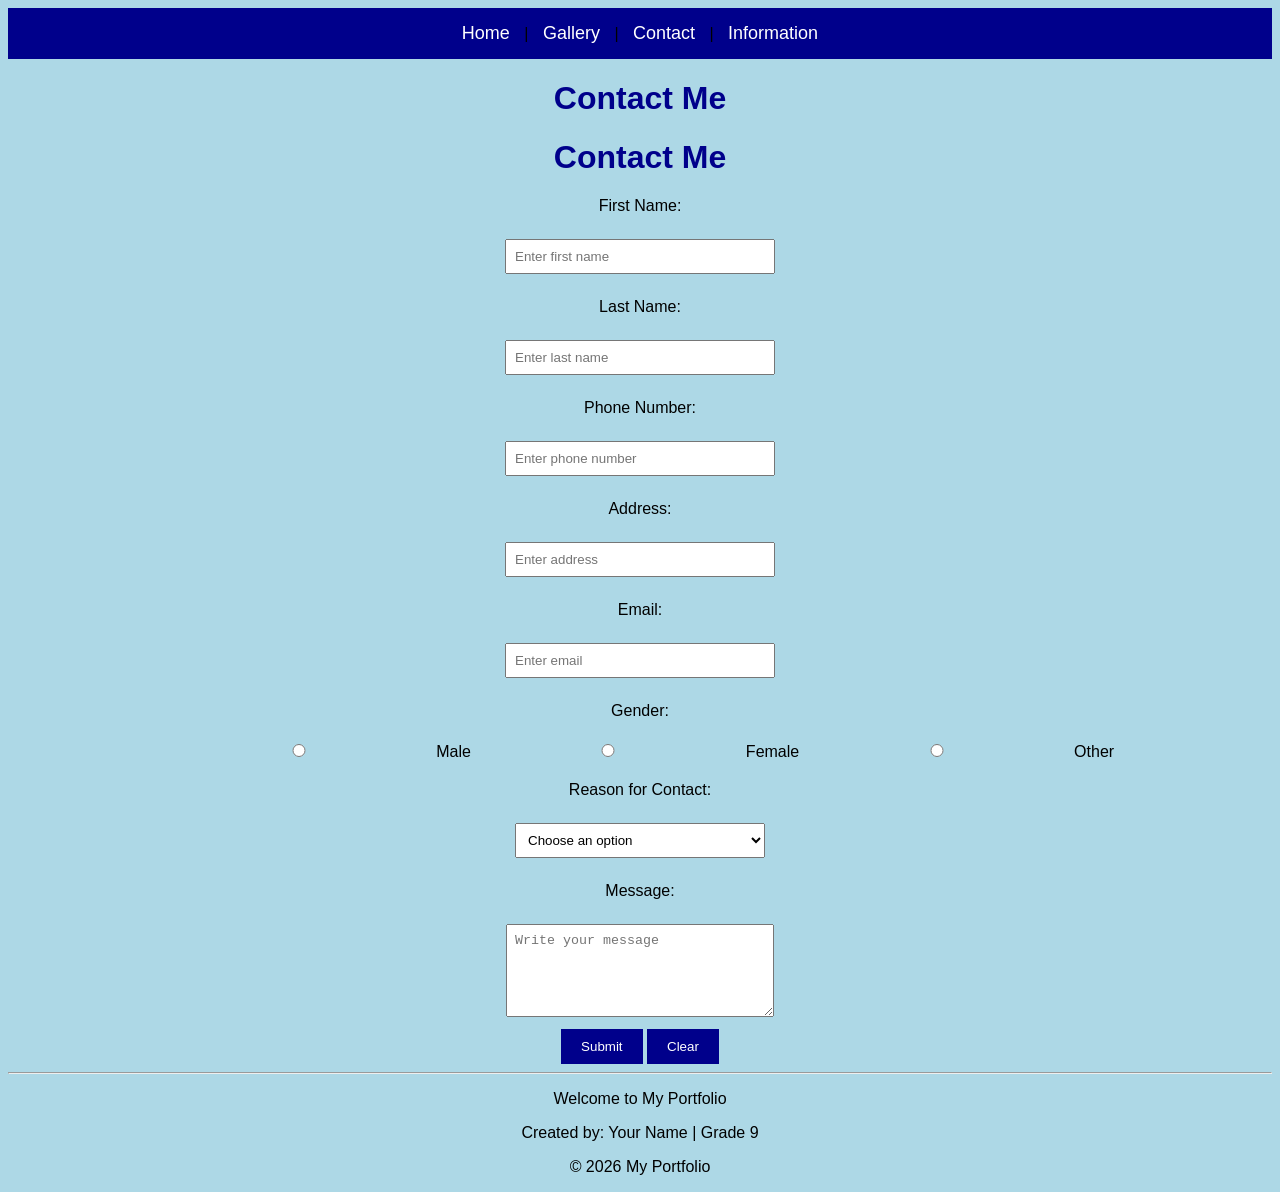
==== contact.html @ 22c9d527 "Add files via upload" ====
<!DOCTYPE html>
<html>
<head>
    <title>Contact Me</title>
    <style>
        body {
            background-color: lightblue;
            font-family: Arial;
            text-align: center;
        }

        h1 {
            color: darkblue;
        }

        input, textarea, select {
            padding: 8px;
            margin: 8px;
            width: 250px;
        }

        button {
            background-color: darkblue;
            color: white;
            padding: 10px 20px;
            border: none;
        }
    </style>
<style>
    nav {
        background-color: darkblue;
        padding: 15px;
        text-align: center;
    }

    nav a {
        color: white;
        text-decoration: none;
        margin: 10px;
        font-size: 18px;
    }

    nav a:hover {
        color: yellow;
    }
</style>

</head>
<body>
<body>

    <nav>
        <a href="index.html">Home</a> |
        <a href="gallery.html">Gallery</a> |
        <a href="contact.html">Contact</a> |
        <a href="information.html">Information</a>
    </nav>

    <h1>Contact Me</h1>


    <h1>Contact Me</h1>

    <form>
        <p>First Name:</p>
        <input type="text" placeholder="Enter first name"><br>

        <p>Last Name:</p>
        <input type="text" placeholder="Enter last name"><br>

        <p>Phone Number:</p>
        <input type="tel" placeholder="Enter phone number"><br>

        <p>Address:</p>
        <input type="text" placeholder="Enter address"><br>

        <p>Email:</p>
        <input type="email" placeholder="Enter email"><br>

        <p>Gender:</p>
        <input type="radio" name="gender"> Male
        <input type="radio" name="gender"> Female
        <input type="radio" name="gender"> Other
        <br>

        <p>Reason for Contact:</p>
        <select>
            <option>Choose an option</option>
            <option>Question</option>
            <option>Feedback</option>
            <option>Other</option>
        </select><br>

        <p>Message:</p>
        <textarea rows="5" placeholder="Write your message"></textarea>
        <br>

        <button type="submit">Submit</button>
        <button type="reset">Clear</button>
    </form>
<footer>
    <hr>
    <p>Welcome to My Portfolio</p>
    <p>Created by: Your Name | Grade 9</p>
    <p>&copy; 2026 My Portfolio</p>
</footer>


</body>
</html>
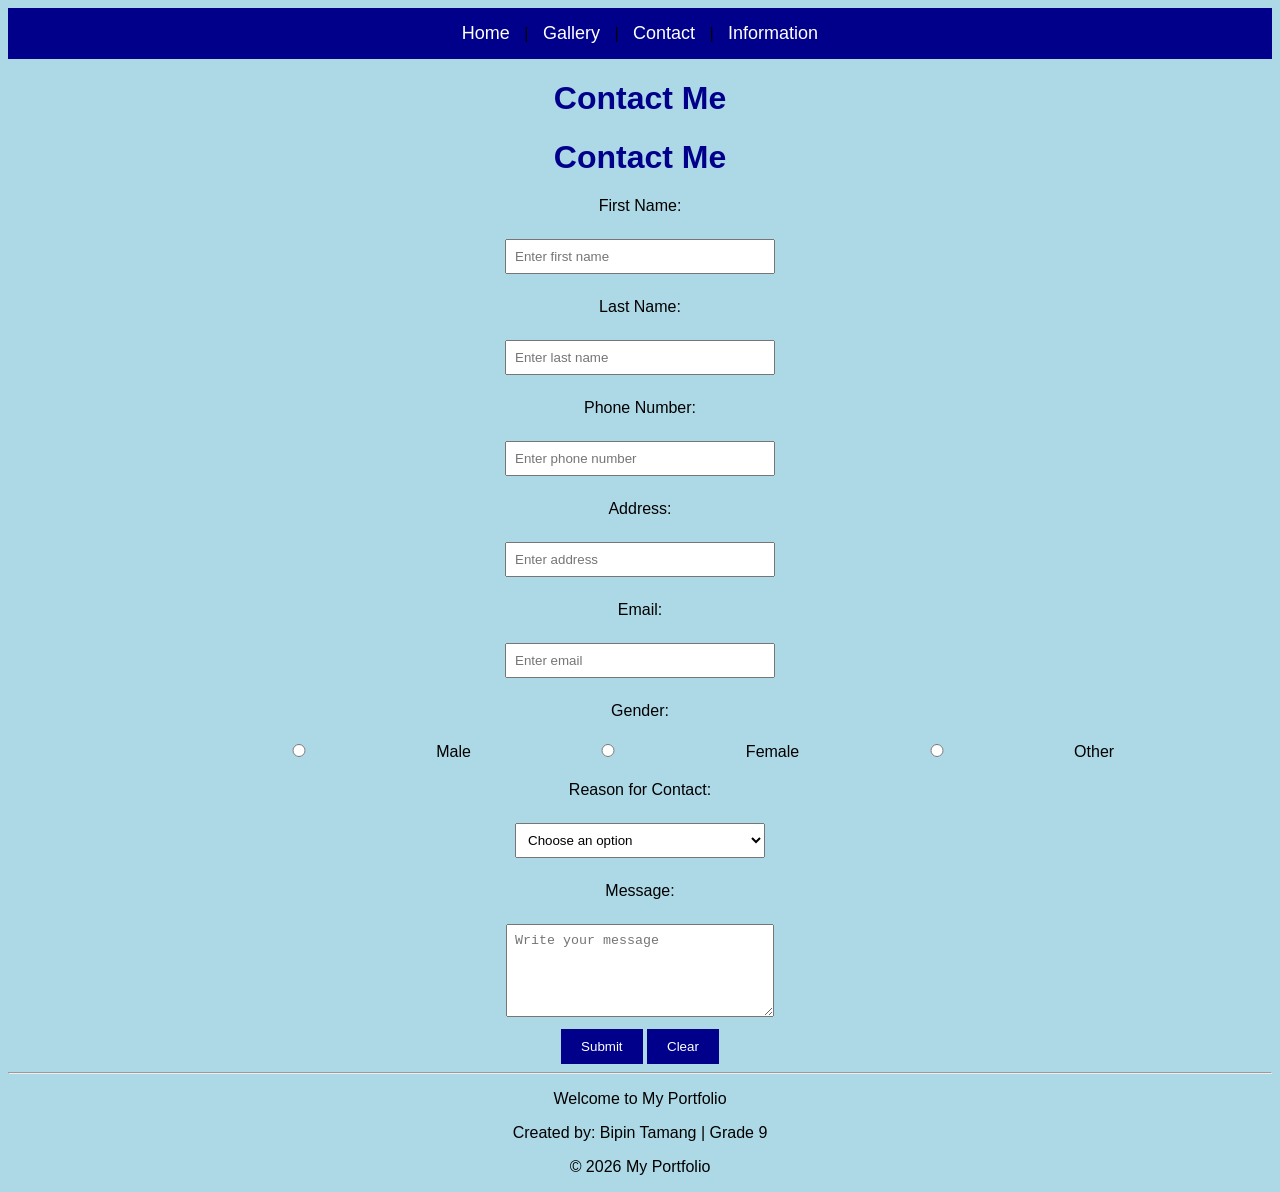
==== commit 2889f7ee: "Update contact.html" ====
--- a/contact.html
+++ b/contact.html
@@ -102,7 +102,7 @@
 <footer>
     <hr>
     <p>Welcome to My Portfolio</p>
-    <p>Created by: Your Name | Grade 9</p>
+    <p>Created by: Bipin Tamang | Grade 9</p>
     <p>&copy; 2026 My Portfolio</p>
 </footer>
 
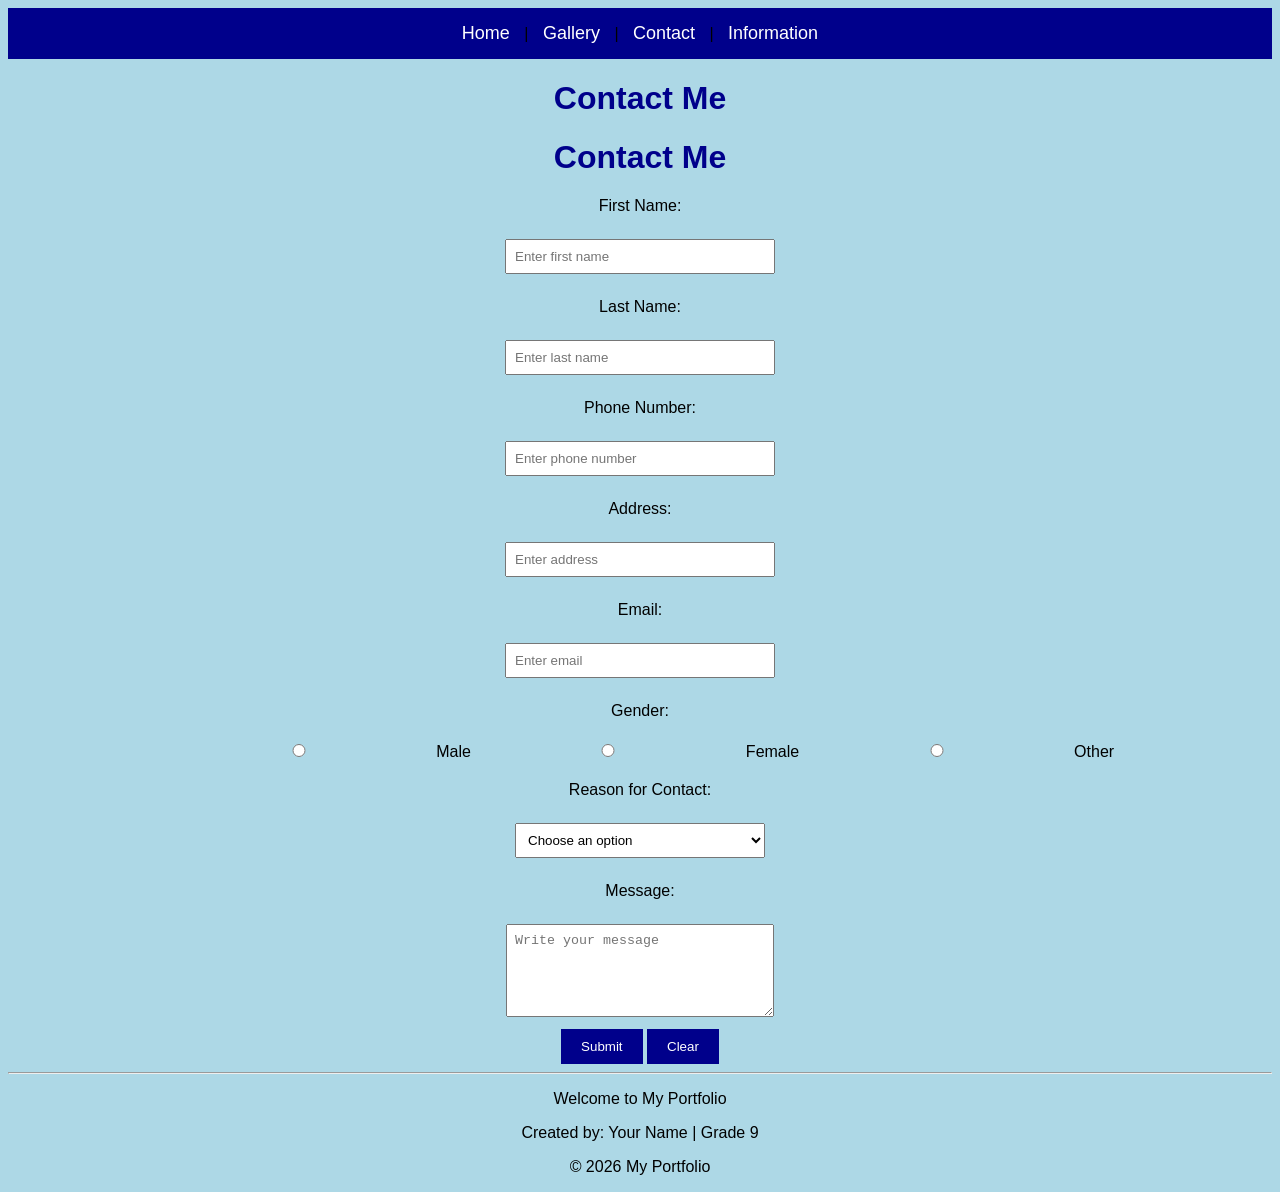
==== commit bc10002c: "Add files via upload" ====
--- a/contact.html
+++ b/contact.html
@@ -102,7 +102,7 @@
 <footer>
     <hr>
     <p>Welcome to My Portfolio</p>
-    <p>Created by: Bipin Tamang | Grade 9</p>
+    <p>Created by: Your Name | Grade 9</p>
     <p>&copy; 2026 My Portfolio</p>
 </footer>
 
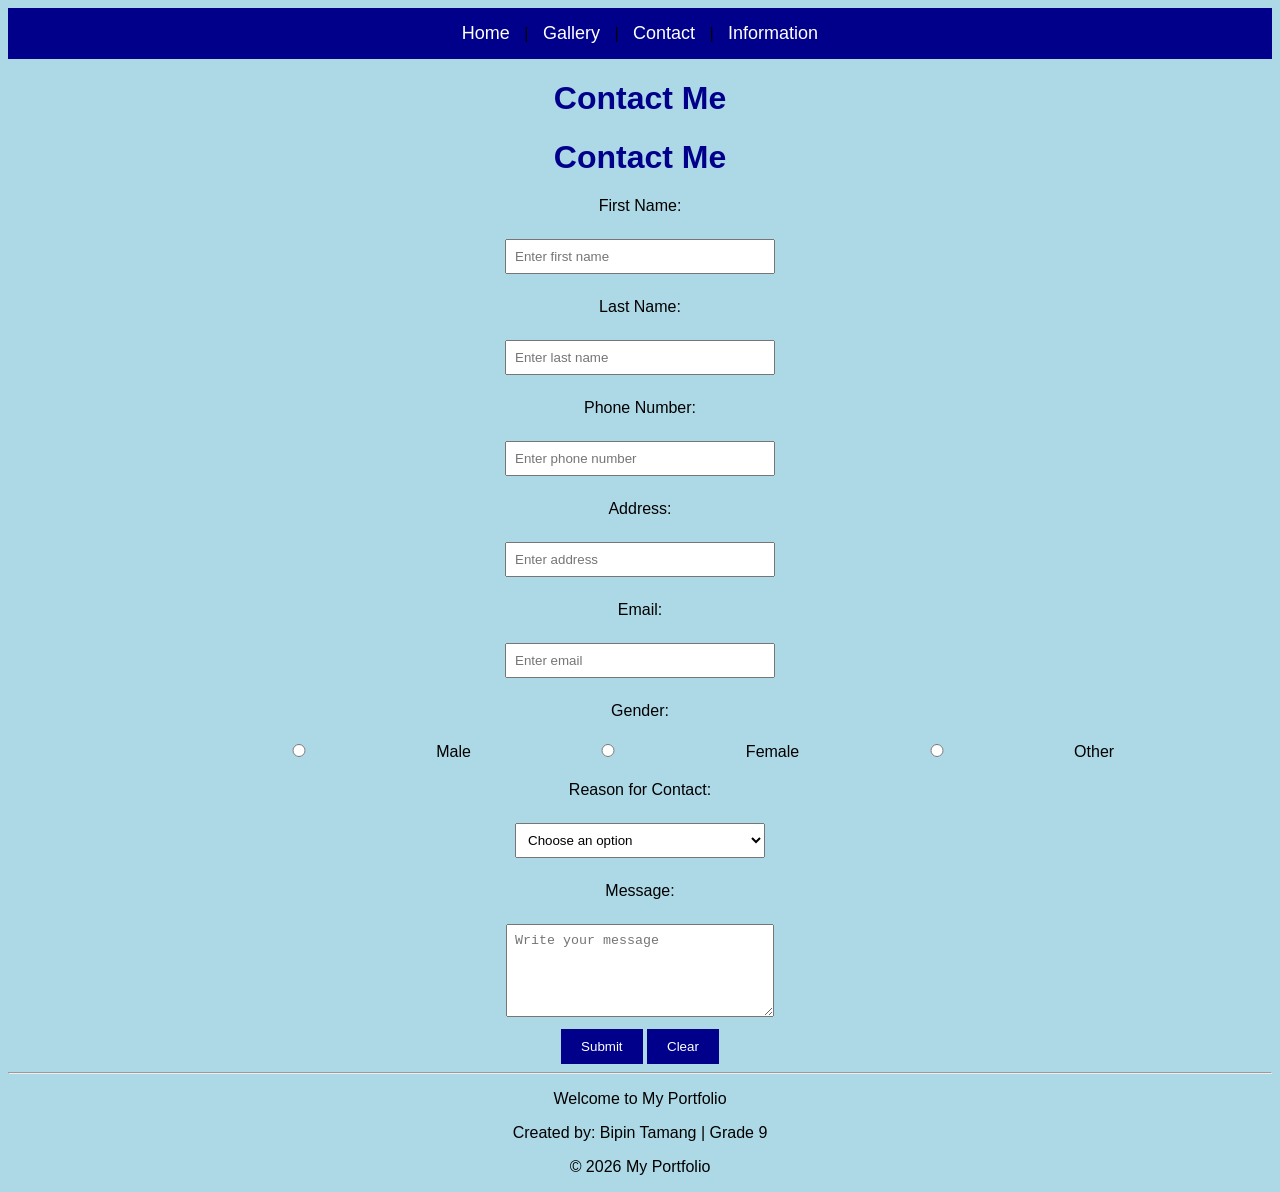
==== commit 4ab15055: "Update contact.html" ====
--- a/contact.html
+++ b/contact.html
@@ -102,7 +102,7 @@
 <footer>
     <hr>
     <p>Welcome to My Portfolio</p>
-    <p>Created by: Your Name | Grade 9</p>
+    <p>Created by: Bipin Tamang | Grade 9</p>
     <p>&copy; 2026 My Portfolio</p>
 </footer>
 
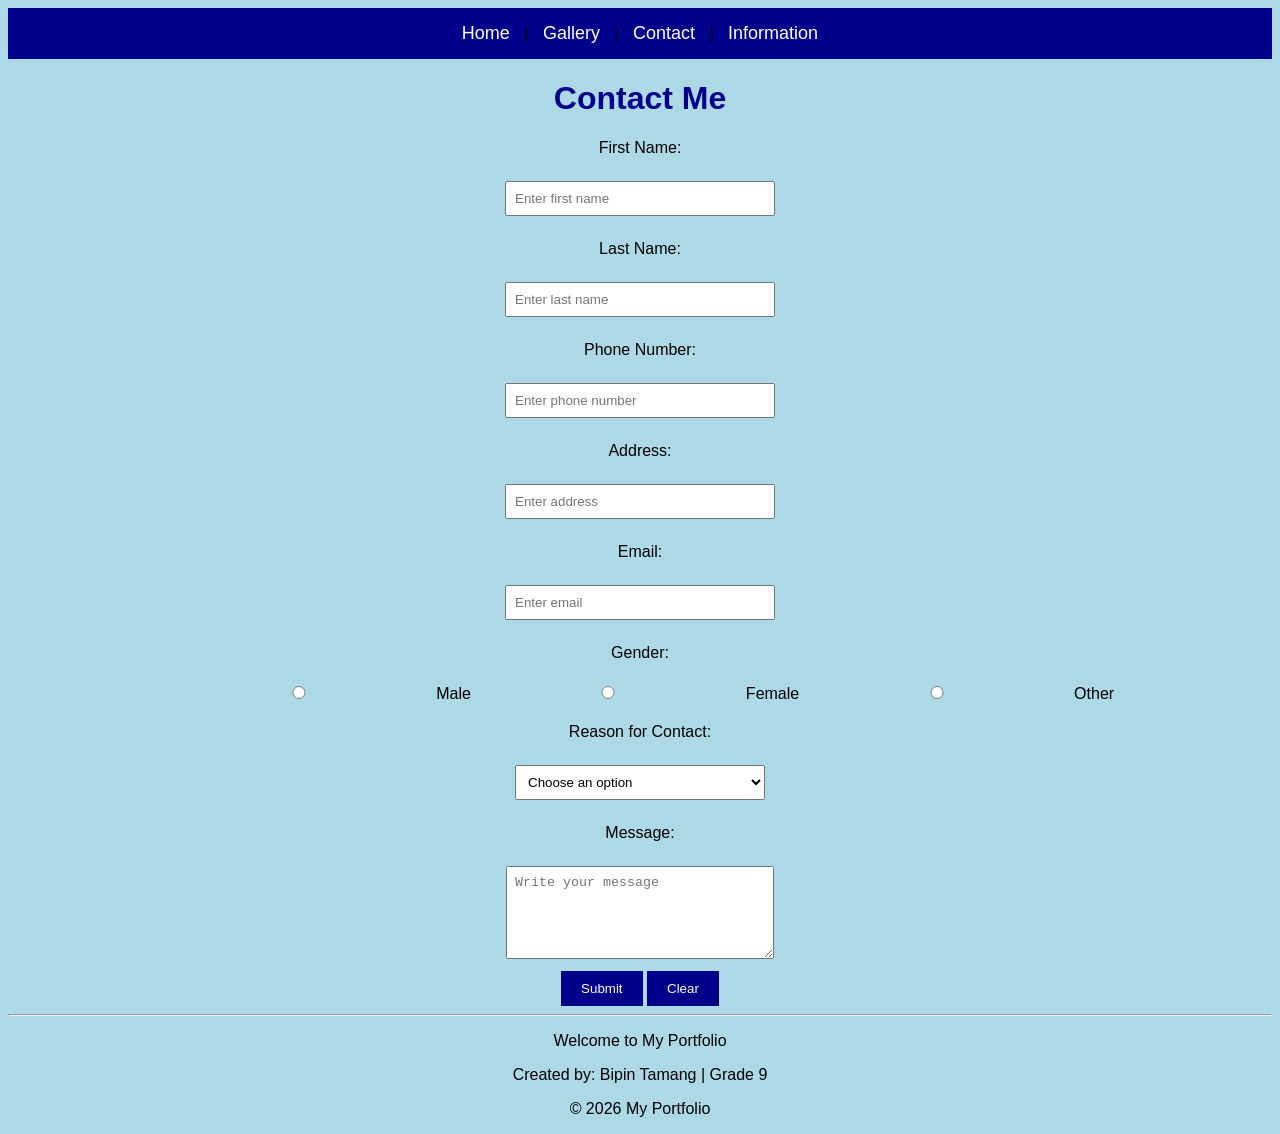
==== commit 96abf74e: "Add files via upload" ====
--- a/contact.html
+++ b/contact.html
@@ -57,7 +57,7 @@
         <a href="information.html">Information</a>
     </nav>
 
-    <h1>Contact Me</h1>
+    
 
 
     <h1>Contact Me</h1>
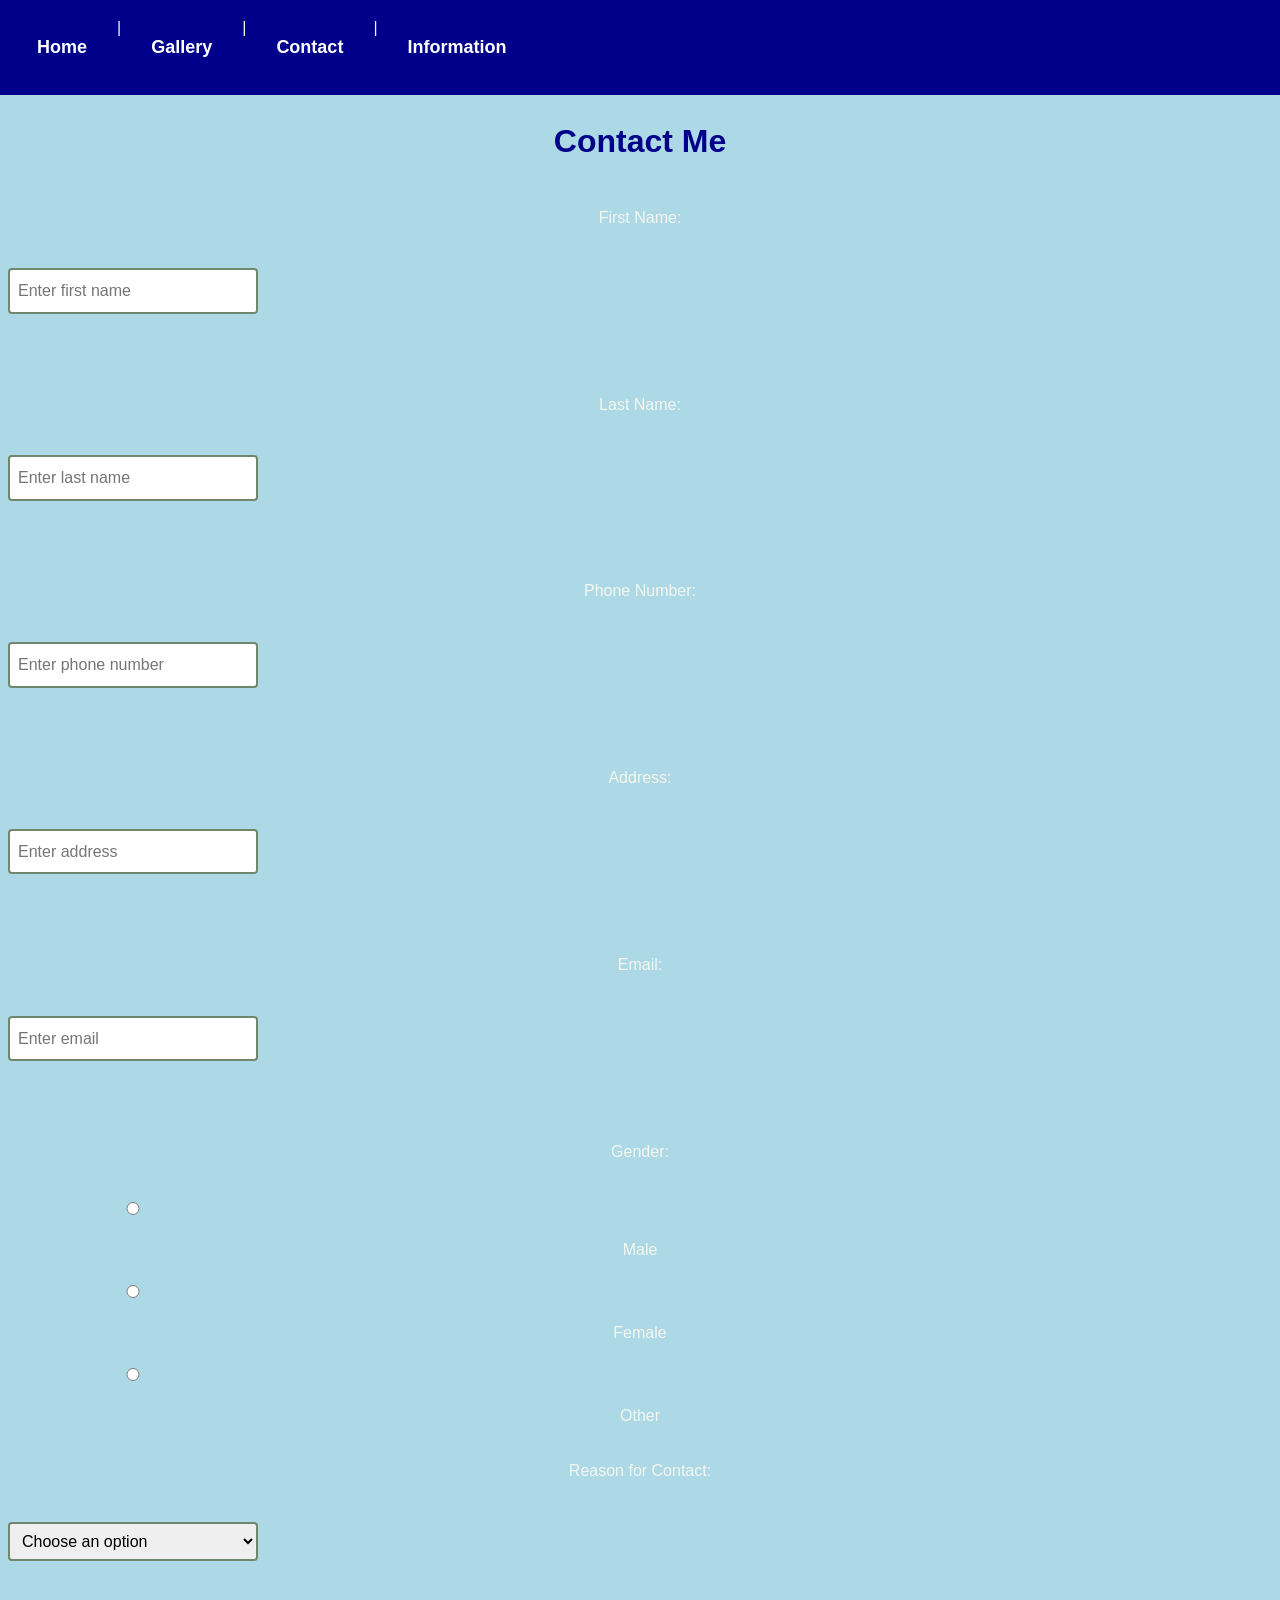
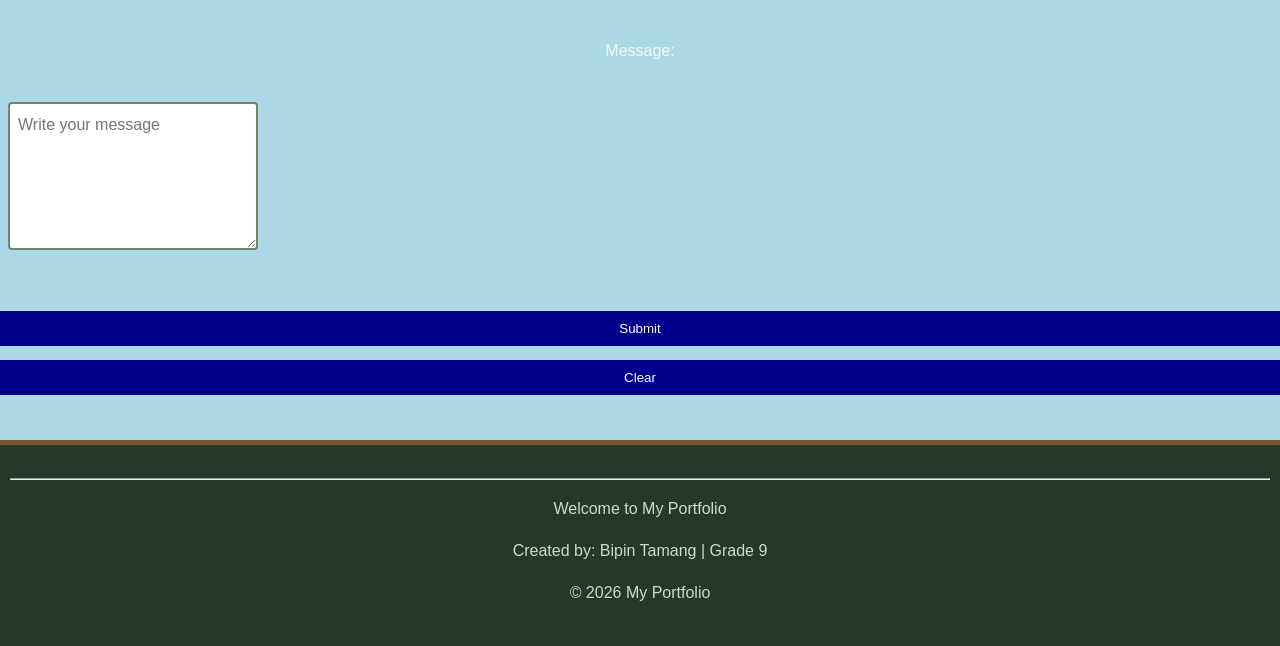
==== commit e5a853c0: "Update contact.html" ====
--- a/contact.html
+++ b/contact.html
@@ -1,7 +1,7 @@
 
 <!DOCTYPE html>
 <html>
-<head>
+<head><escape><link rel="stylesheet" href="style.css"></escape>
     <title>Contact Me</title>
     <style>
         body {
--- a/style.css
+++ b/style.css
@@ -0,0 +1,309 @@
+
+/* Minecraft theme for my Grade 9 website */
+* {
+  box-sizing: border-box;
+}
+
+html {
+  scroll-behavior: smooth;
+}
+
+body {
+  margin: 0;
+  font-family: Arial, sans-serif;
+  background: #17251b;
+  color: #f4f7ef;
+  line-height: 1.6;
+}
+
+header {
+  background: #25382a;
+  border-bottom: 5px solid #58b832;
+  padding: 15px 5%;
+}
+
+.header-inner {
+  max-width: 1100px;
+  margin: auto;
+  display: flex;
+  justify-content: space-between;
+  align-items: center;
+  gap: 15px;
+  flex-wrap: wrap;
+}
+
+.logo {
+  color: #a5f078;
+  font-size: 25px;
+  font-weight: bold;
+  margin: 0;
+  text-shadow: 2px 2px #111;
+}
+
+nav {
+  display: flex;
+  flex-wrap: wrap;
+  gap: 8px;
+}
+
+nav a {
+  color: white;
+  text-decoration: none;
+  padding: 8px 12px;
+  font-weight: bold;
+  border-radius: 4px;
+  transition: 0.25s;
+}
+
+nav a:hover,
+nav a[aria-current="page"] {
+  background: #43852c;
+  color: #fff7a8;
+  transform: translateY(-3px);
+}
+
+main {
+  width: 90%;
+  max-width: 1100px;
+  margin: 30px auto;
+  min-height: 65vh;
+}
+
+.hero {
+  text-align: center;
+  padding: 55px 20px;
+  background: linear-gradient(135deg, #326c2d, #25382a);
+  border: 4px solid #8ee36a;
+  box-shadow: 7px 7px #0b130d;
+  animation: appear 0.7s ease;
+}
+
+.hero h1 {
+  font-size: clamp(30px, 5vw, 48px);
+  color: #b4ff8c;
+  line-height: 1.2;
+}
+
+.hero p {
+  max-width: 650px;
+  margin: 15px auto 25px;
+}
+
+.tag {
+  display: inline-block;
+  background: #ffdc63;
+  color: #20251b;
+  padding: 5px 12px;
+  font-weight: bold;
+  text-transform: uppercase;
+}
+
+.button {
+  display: inline-block;
+  background: #ffdc63;
+  color: #20251b;
+  padding: 11px 18px;
+  margin: 5px;
+  border: 3px solid #fff0a3;
+  border-radius: 4px;
+  text-decoration: none;
+  font-weight: bold;
+  cursor: pointer;
+  transition: 0.25s;
+}
+
+.button:hover {
+  transform: translateY(-4px);
+  box-shadow: 0 5px #795b27;
+  background: #fff09b;
+}
+
+.section {
+  margin: 35px 0;
+}
+
+h2 {
+  color: #a5f078;
+}
+
+.muted {
+  color: #cbd7c8;
+}
+
+.card-grid,
+.gallery-grid {
+  display: grid;
+  grid-template-columns: repeat(3, minmax(0, 1fr));
+  gap: 18px;
+}
+
+.card {
+  background: #2c3b30;
+  border: 3px solid #50664f;
+  padding: 20px;
+  box-shadow: 5px 5px #101811;
+  animation: appear 0.7s ease;
+  transition: 0.25s;
+}
+
+.card:hover {
+  transform: translateY(-6px);
+  border-color: #a5f078;
+}
+
+.card h3 {
+  color: #ffdc63;
+}
+
+.icon {
+  font-size: 35px;
+}
+
+.gallery-card {
+  overflow: hidden;
+  background: #2c3b30;
+  border: 3px solid #50664f;
+  transition: 0.25s;
+}
+
+.gallery-card:hover {
+  transform: scale(1.03);
+  border-color: #ffdc63;
+}
+
+.gallery-card img {
+  width: 100%;
+  height: 190px;
+  object-fit: cover;
+  display: block;
+}
+
+.gallery-card div {
+  padding: 12px;
+}
+
+.gallery-card h3 {
+  color: #a5f078;
+  margin: 0;
+}
+
+.panel {
+  background: #2c3b30;
+  padding: 22px;
+  margin: 25px 0;
+  border: 3px solid #50664f;
+  box-shadow: 5px 5px #101811;
+}
+
+table {
+  width: 100%;
+  border-collapse: collapse;
+}
+
+th,
+td {
+  border: 2px solid #61755f;
+  padding: 12px;
+  text-align: left;
+}
+
+th {
+  background: #244629;
+  color: #ffdc63;
+}
+
+tr:nth-child(even) td {
+  background: #354638;
+}
+
+form {
+  display: grid;
+  gap: 14px;
+}
+
+label {
+  display: block;
+  color: #b4ff8c;
+  font-weight: bold;
+}
+
+input,
+textarea,
+select {
+  width: 100%;
+  padding: 12px;
+  margin-top: 5px;
+  border: 2px solid #71866e;
+  border-radius: 4px;
+  font: inherit;
+}
+
+textarea {
+  min-height: 130px;
+}
+
+input:focus,
+textarea:focus,
+select:focus {
+  outline: 3px solid #ffdc63;
+}
+
+footer {
+  margin-top: 45px;
+  padding: 25px 10px;
+  text-align: center;
+  background: #25382a;
+  border-top: 5px solid #795034;
+  color: #d0dbcd;
+}
+
+footer strong {
+  color: #ffdc63;
+}
+
+@keyframes appear {
+  from {
+    opacity: 0;
+    transform: translateY(15px);
+  }
+  to {
+    opacity: 1;
+    transform: translateY(0);
+  }
+}
+
+@media (max-width: 700px) {
+  .header-inner {
+    justify-content: center;
+    text-align: center;
+  }
+
+  nav {
+    justify-content: center;
+  }
+
+  .card-grid,
+  .gallery-grid {
+    grid-template-columns: repeat(2, minmax(0, 1fr));
+  }
+}
+
+@media (max-width: 480px) {
+  .card-grid,
+  .gallery-grid {
+    grid-template-columns: 1fr;
+  }
+
+  main {
+    width: 92%;
+  }
+
+  .hero {
+    padding: 35px 15px;
+  }
+
+  nav a {
+    padding: 7px;
+    font-size: 14px;
+  }
+}
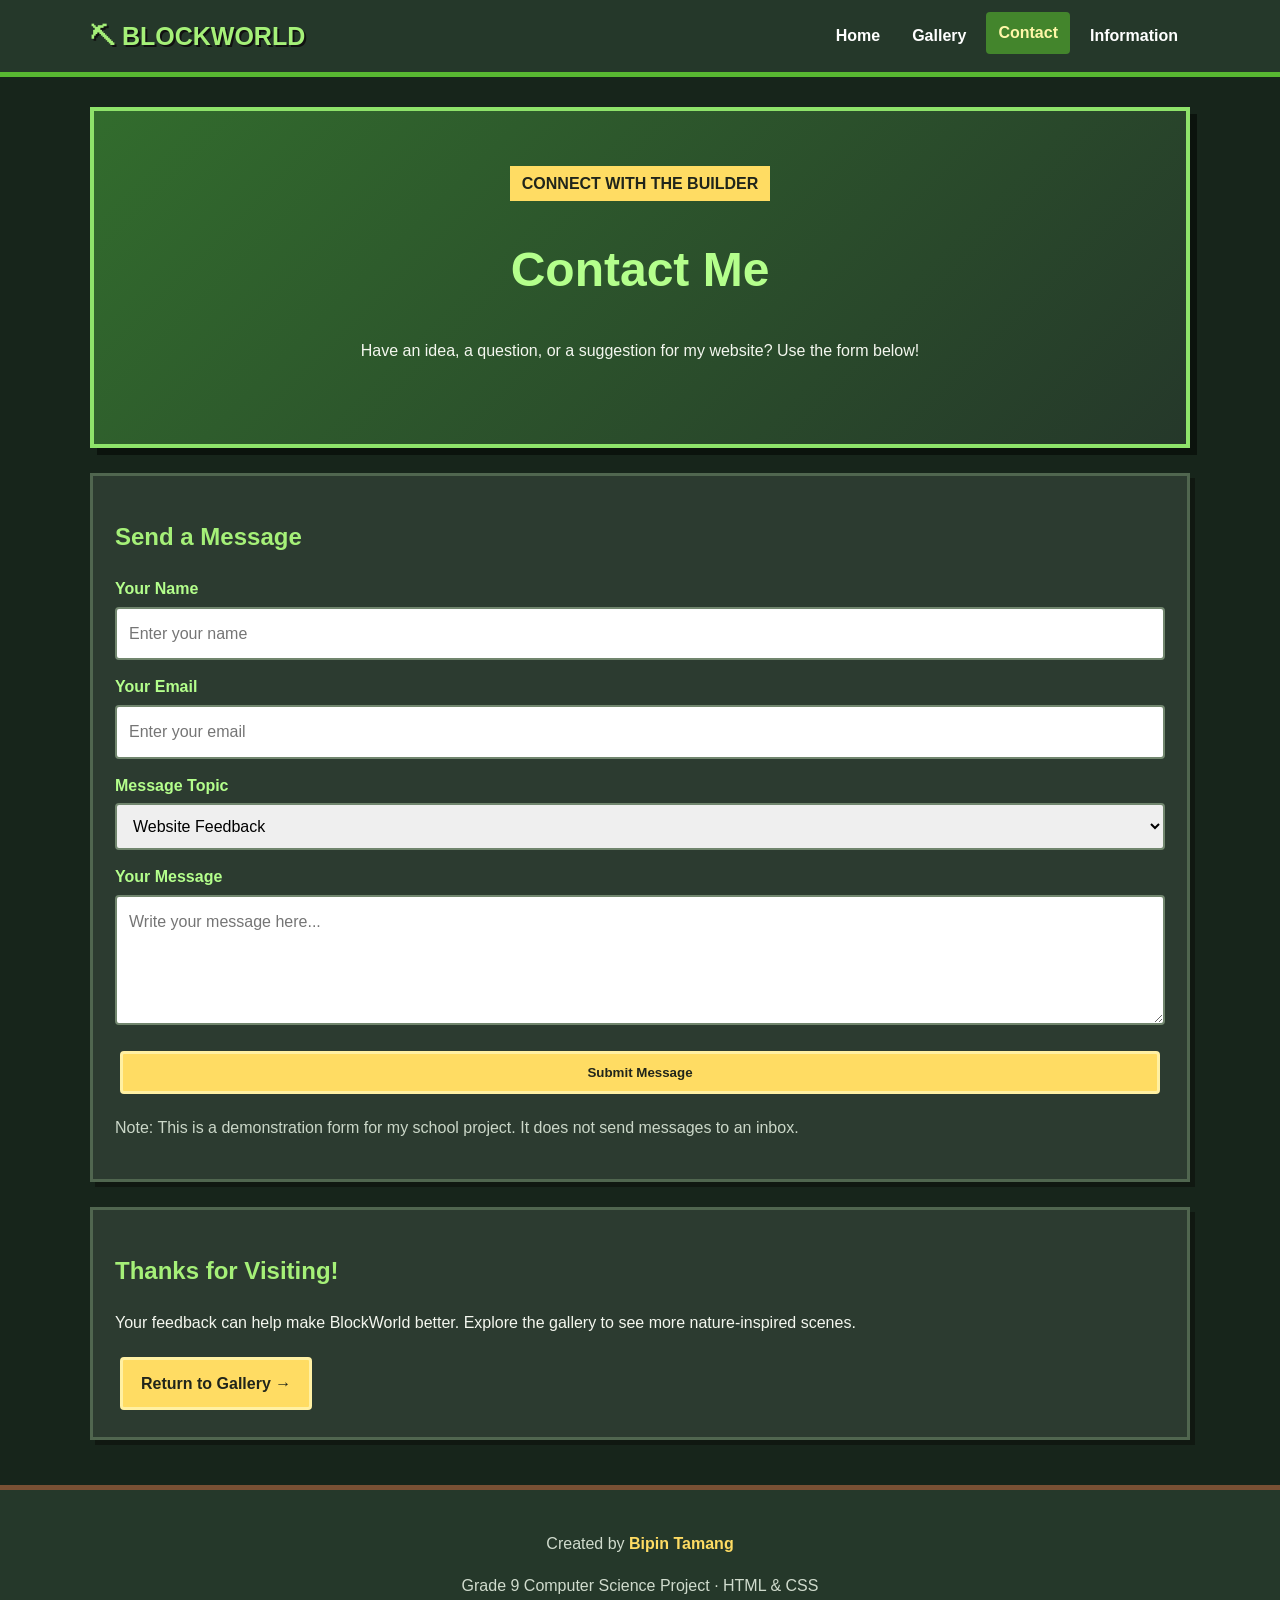
==== commit b58f5217: "Update contact.html" ====
--- a/contact.html
+++ b/contact.html
@@ -1,111 +1,86 @@
 
 <!DOCTYPE html>
-<html>
-<head><escape><link rel="stylesheet" href="style.css"></escape>
-    <title>Contact Me</title>
-    <style>
-        body {
-            background-color: lightblue;
-            font-family: Arial;
-            text-align: center;
-        }
-
-        h1 {
-            color: darkblue;
-        }
-
-        input, textarea, select {
-            padding: 8px;
-            margin: 8px;
-            width: 250px;
-        }
-
-        button {
-            background-color: darkblue;
-            color: white;
-            padding: 10px 20px;
-            border: none;
-        }
-    </style>
-<style>
-    nav {
-        background-color: darkblue;
-        padding: 15px;
-        text-align: center;
-    }
-
-    nav a {
-        color: white;
-        text-decoration: none;
-        margin: 10px;
-        font-size: 18px;
-    }
-
-    nav a:hover {
-        color: yellow;
-    }
-</style>
-
+<html lang="en">
+<head>
+  <meta charset="UTF-8">
+  <meta name="viewport" content="width=device-width, initial-scale=1.0">
+  <title>Contact | BlockWorld</title>
+  <link rel="stylesheet" href="style.css">
 </head>
 <body>
-<body>
 
+<header>
+  <div class="header-inner">
+    <p class="logo">⛏ BLOCKWORLD</p>
     <nav>
-        <a href="index.html">Home</a> |
-        <a href="gallery.html">Gallery</a> |
-        <a href="contact.html">Contact</a> |
-        <a href="information.html">Information</a>
+      <a href="index.html">Home</a>
+      <a href="gallery.html">Gallery</a>
+      <a href="contact.html" aria-current="page">Contact</a>
+      <a href="information.html">Information</a>
     </nav>
+  </div>
+</header>
 
-    
+<main>
+  <section class="hero">
+    <span class="tag">Connect with the builder</span>
+    <h1>Contact Me</h1>
+    <p>Have an idea, a question, or a suggestion for my website? Use the form below!</p>
+  </section>
 
+  <section class="section panel">
+    <h2>Send a Message</h2>
 
-    <h1>Contact Me</h1>
+    <form action="#" method="get">
+      <div>
+        <label for="name">Your Name</label>
+        <input type="text" id="name" name="name"
+               placeholder="Enter your name" required>
+      </div>
 
-    <form>
-        <p>First Name:</p>
-        <input type="text" placeholder="Enter first name"><br>
+      <div>
+        <label for="email">Your Email</label>
+        <input type="email" id="email" name="email"
+               placeholder="Enter your email" required>
+      </div>
 
-        <p>Last Name:</p>
-        <input type="text" placeholder="Enter last name"><br>
+      <div>
+        <label for="topic">Message Topic</label>
+        <select id="topic" name="topic">
+          <option value="feedback">Website Feedback</option>
+          <option value="gallery">Gallery Suggestion</option>
+          <option value="question">Question</option>
+          <option value="other">Other</option>
+        </select>
+      </div>
 
-        <p>Phone Number:</p>
-        <input type="tel" placeholder="Enter phone number"><br>
+      <div>
+        <label for="message">Your Message</label>
+        <textarea id="message" name="message"
+                  placeholder="Write your message here..."
+                  required></textarea>
+      </div>
 
-        <p>Address:</p>
-        <input type="text" placeholder="Enter address"><br>
+      <button class="button" type="submit">Submit Message</button>
+    </form>
 
-        <p>Email:</p>
-        <input type="email" placeholder="Enter email"><br>
+    <p class="muted">
+      Note: This is a demonstration form for my school project.
+      It does not send messages to an inbox.
+    </p>
+  </section>
 
-        <p>Gender:</p>
-        <input type="radio" name="gender"> Male
-        <input type="radio" name="gender"> Female
-        <input type="radio" name="gender"> Other
-        <br>
+  <section class="panel">
+    <h2>Thanks for Visiting!</h2>
+    <p>Your feedback can help make BlockWorld better. Explore the gallery to see more nature-inspired scenes.</p>
+    <a class="button" href="gallery.html">Return to Gallery →</a>
+  </section>
+</main>
 
-        <p>Reason for Contact:</p>
-        <select>
-            <option>Choose an option</option>
-            <option>Question</option>
-            <option>Feedback</option>
-            <option>Other</option>
-        </select><br>
-
-        <p>Message:</p>
-        <textarea rows="5" placeholder="Write your message"></textarea>
-        <br>
-
-        <button type="submit">Submit</button>
-        <button type="reset">Clear</button>
-    </form>
 <footer>
-    <hr>
-    <p>Welcome to My Portfolio</p>
-    <p>Created by: Bipin Tamang | Grade 9</p>
-    <p>&copy; 2026 My Portfolio</p>
+  <p>Created by <strong>Bipin Tamang</strong></p>
+  <p>Grade 9 Computer Science Project · HTML &amp; CSS</p>
 </footer>
-
 
 </body>
 </html>
